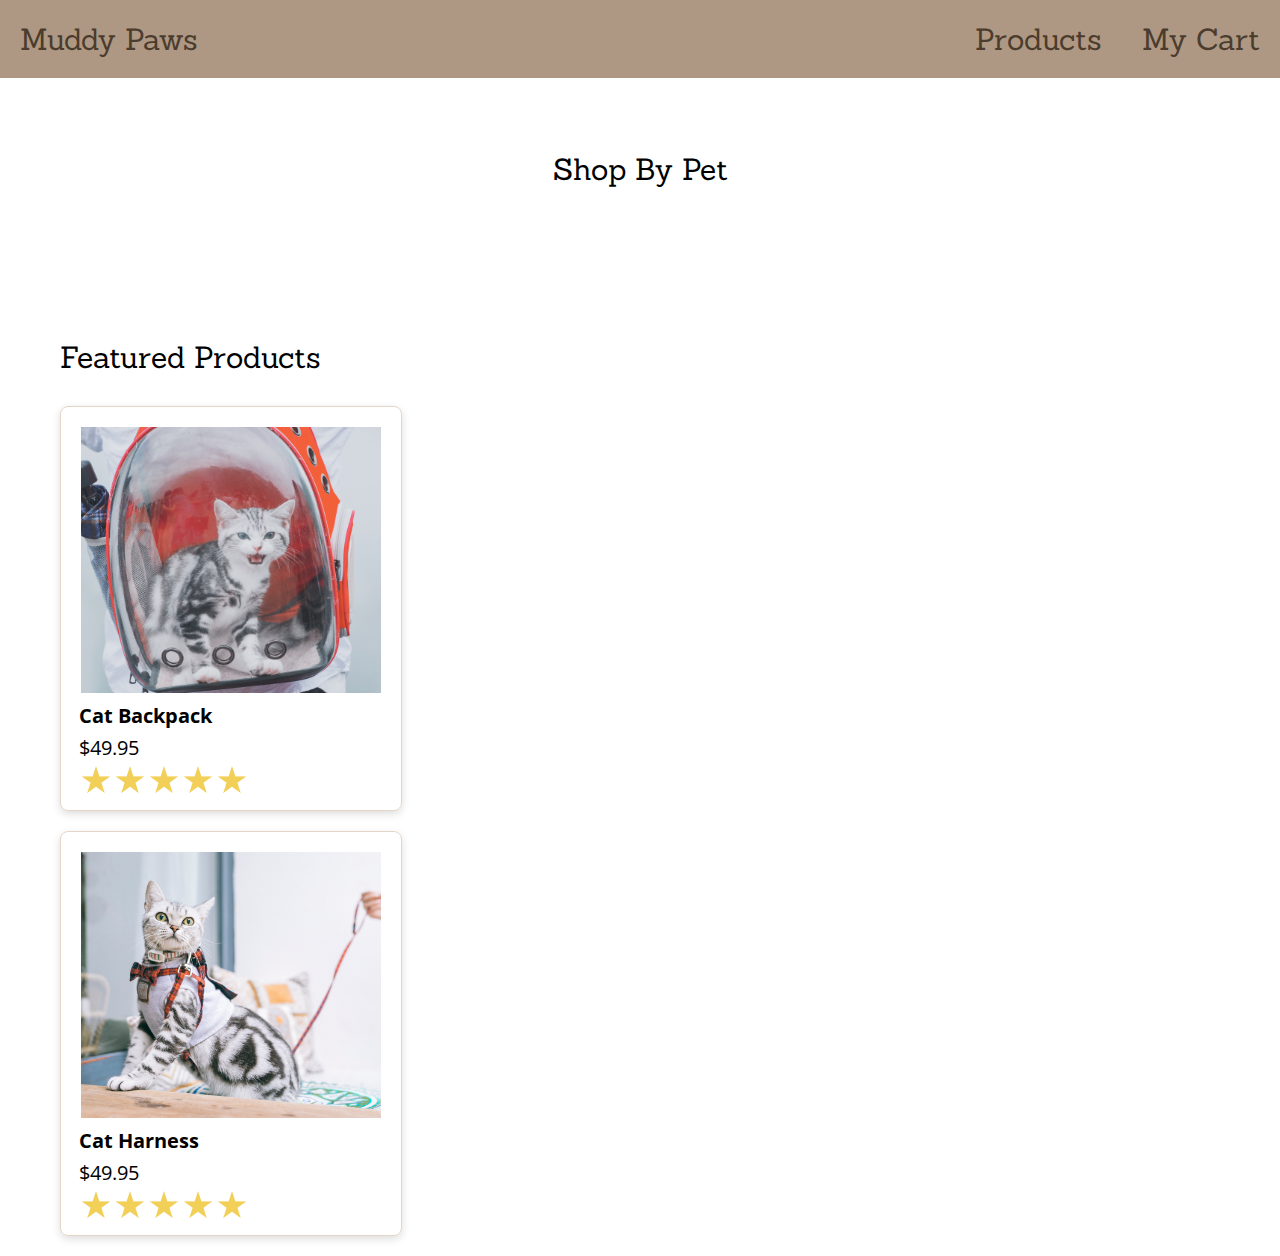
==== productgallery.html @ fd37d26f "updates" ====
<!DOCTYPE html>

<html>
  <head>
    <link rel="stylesheet" type="text/css" href="mainstyle.css">
    <link href="https://fonts.googleapis.com/css?family=Open+Sans|Sanchez&display=swap" rel="stylesheet">
    <title>Muddy Paws Home</title>
  </head>

  <body>
    <ul class="nav">
      <li class="logo"><a href="#home">Muddy Paws</a></li>
      <li class="navitem"><a href="#myCart">My Cart</a></li>
      <li class="navitem"><a href="#products">Products</a></li>
    </ul>

  <div class="shopby">Shop By Pet</div>

  <div class="featured">Featured Products</div>

  <div class="productcard">
    <div class="cardimg">
      <img class="resize" src="images/catbackpack.jpg" alt="Cat in carrier">
    </div>
    <div class="cardtext">
      Cat Backpack
    </div>
    <div class="cardprice">
      $49.95
    </div>
    <img class="cardrating" src="images/starrating.png">
  </div>

  <div class="productcard">
    <div class="cardimg">
      <img class="resize" src="images/catharness.jpg" alt="Cat in carrier">
    </div>
    <div class="cardtext">
      Cat Harness
    </div>
    <div class="cardprice">
      $49.95
    </div>
    <img class="cardrating" src="images/starrating.png">
  </div>
---- mainstyle.css ----
/** {
   border: 1px solid red !important;
}*/

* {
  margin: 0;
  padding: 0;
}

.nav {
  list-style-type: none;
  margin: 0;
  padding: 20;
  position: fixed;
  display: inline;
  font-family: 'Sanchez', serif;
  font-size: 30px;
  background-color: #AE9883;
  width: 100%;
  top: 0;
  z-index: 5;
}

.logo {
  float: left;
  padding: 20px;
  /*width: 100%;*/
}

.navitem {
  float:right;
  padding: 20px;
}

li a {
  text-decoration: none;
  color: #4B3C2E;
}

.buttonlink>a {
  text-decoration: none;
  color: white;
}

.mission {
  font-family: 'Open Sans', sans-serif;
  text-align: center;
  font-size: 20px;
  width: 20%;
  margin-top: 350px;
  margin-left: 1150px;
  padding: 20px 10px 23px 10px;
  color: white;
  position: relative;
  z-index: 1;
  border: 2px solid white;
}

.buttonlink a {
  font-family: 'Open Sans', sans-serif;
  text-align: center;
  width: 20%;
  font-size: 20px;
  position: fixed;
  display: block;
  border: 2px solid white;
  margin: 10px 0 0 1150px;
  padding: 15px 10px 15px 10px;
}

.buttonlink>a:hover {
  background-color: rgba(255,255,255,0.2)
}

.header {
  width: 100%;
  z-index: -3;
}

.headerimg {
  width: 100%;
  max-height: 1000px;
  margin-top: -509px;
  overflow: hidden;
}

.featured {
  font-family: 'Sanchez', serif;
  font-size: 30px;
  margin: 150px 0 30px 60px;
}

.shopby {
  font-family: 'Sanchez', serif;
  font-size: 30px;
  margin: 150px 0 0 0;
  text-align: center;
}

.productcard {
  width: 340px;
  border: 1px solid #E4D5C7;
  border-radius: 8px;
  margin: 0 20px 20px 60px;
  box-shadow: 0 3px 8px #dddddd;
}

.cardimg {
  max-width: 300px;
  overflow: hidden;
  text-indent: -18%;
  margin: 20px 0 0 20px;
}

.resize {
  width: 400px;
  height: auto;
}

.cardtext {
  font-family: 'Open Sans', sans-serif;
  font-weight: 700;
  font-size: 20px;
  margin: 5px 0px 5px 18px;
}

.cardprice {
  font-family: 'Open Sans', sans-serif;
  font-weight: 400;
  font-size: 20px;
  margin: 5px 0px 5px 18px;
}

.cardrating {
  margin: 0 0 10px 20px;
}
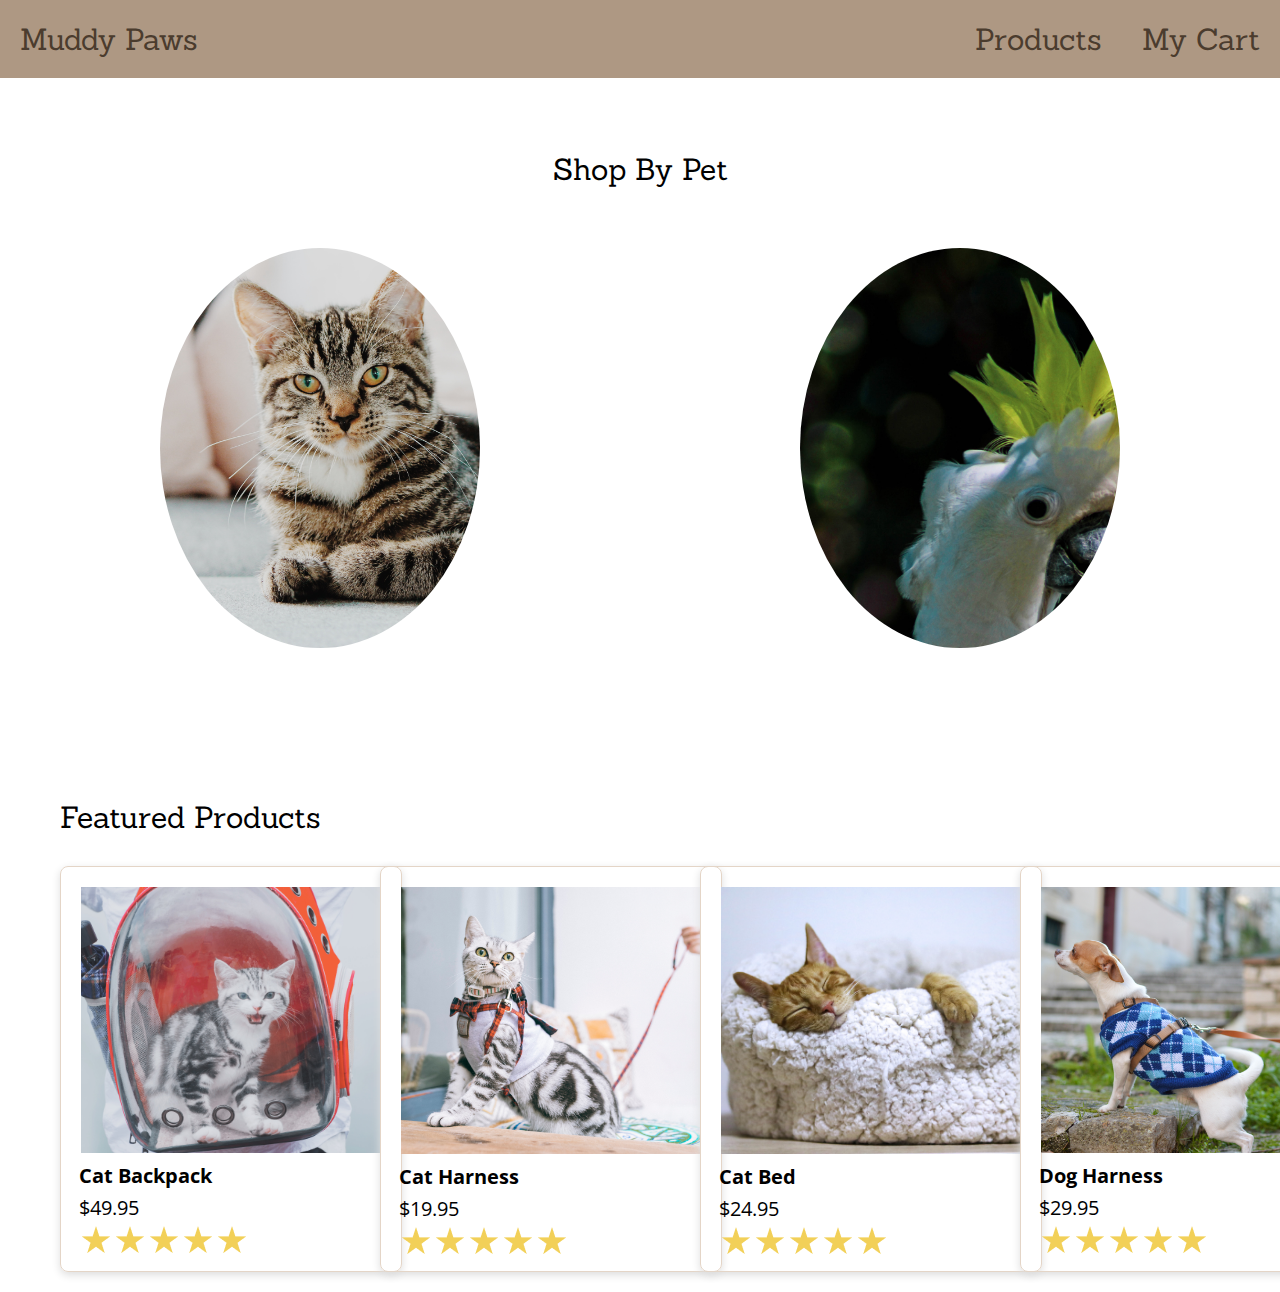
==== commit 930baf55: "finish up" ====
--- a/productgallery.html
+++ b/productgallery.html
@@ -4,42 +4,85 @@
   <head>
     <link rel="stylesheet" type="text/css" href="mainstyle.css">
     <link href="https://fonts.googleapis.com/css?family=Open+Sans|Sanchez&display=swap" rel="stylesheet">
-    <title>Muddy Paws Home</title>
+    <title>Muddy Paws</title>
   </head>
 
   <body>
     <ul class="nav">
-      <li class="logo"><a href="#home">Muddy Paws</a></li>
+      <li class="logo"><a href="index.html">Muddy Paws</a></li>
       <li class="navitem"><a href="#myCart">My Cart</a></li>
-      <li class="navitem"><a href="#products">Products</a></li>
+      <li class="navitem"><a href="productgallery.html">Products</a></li>
     </ul>
 
   <div class="shopby">Shop By Pet</div>
 
+  <div class="shopbygrid">
+    <div class="shoptypea">
+      <img class="shoptypeimg" src="images/catshop.jpg" alt="Cat category">
+    </div>
+
+    <div class="shoptypeb">
+      <img class="shoptypeimg" src="images/dogshop.jpg" alt="Dog category">
+    </div>
+
+    <div class="shoptypec">
+      <img class="shoptypeimg" src="images/birdshop.jpg" alt="Bird category">
+    </div>
+
+  </div>
+
   <div class="featured">Featured Products</div>
 
-  <div class="productcard">
-    <div class="cardimg">
-      <img class="resize" src="images/catbackpack.jpg" alt="Cat in carrier">
-    </div>
-    <div class="cardtext">
-      Cat Backpack
-    </div>
-    <div class="cardprice">
-      $49.95
-    </div>
-    <img class="cardrating" src="images/starrating.png">
+  <div class="grid">
+    <div class="productcard"><a href="details.html" class="detaillink">
+      <div class="cardimg">
+        <img class="resize" src="images/catbackpack.jpg" alt="Cat in carrier">
+      </div>
+      <div class="cardtext">
+        Cat Backpack
+      </div>
+      <div class="cardprice">
+        $49.95
+      </div>
+      <img class="cardrating" src="images/starrating.png">
+    </a></div>
+
+    <div class="productcard"><a href="details.html" class="detaillink">
+      <div class="cardimg">
+        <img class="resize" src="images/catharness.jpg" alt="Cat with harness">
+      </div>
+      <div class="cardtext">
+        Cat Harness
+      </div>
+      <div class="cardprice">
+        $19.95
+      </div>
+      <img class="cardrating" src="images/starrating.png">
+    </a></div>
+
+    <div class="productcard"><a href="details.html" class="detaillink">
+      <div class="cardimg">
+        <img class="resize" src="images/catbed.jpg" alt="Cat on bed">
+      </div>
+      <div class="cardtext">
+        Cat Bed
+      </div>
+      <div class="cardprice">
+        $24.95
+      </div>
+      <img class="cardrating" src="images/starrating.png">
+    </a></div>
+
+    <div class="productcard"><a href="details.html" class="detaillink">
+      <div class="cardimg">
+        <img class="resize" src="images/dogharness1.jpg" alt="Dog with harness">
+      </div>
+      <div class="cardtext">
+        Dog Harness
+      </div>
+      <div class="cardprice">
+        $29.95
+      </div>
+      <img class="cardrating" src="images/starrating.png">
+    </a></div>
   </div>
-
-  <div class="productcard">
-    <div class="cardimg">
-      <img class="resize" src="images/catharness.jpg" alt="Cat in carrier">
-    </div>
-    <div class="cardtext">
-      Cat Harness
-    </div>
-    <div class="cardprice">
-      $49.95
-    </div>
-    <img class="cardrating" src="images/starrating.png">
-  </div>
--- a/mainstyle.css
+++ b/mainstyle.css
@@ -9,8 +9,6 @@
 
 .nav {
   list-style-type: none;
-  margin: 0;
-  padding: 20;
   position: fixed;
   display: inline;
   font-family: 'Sanchez', serif;
@@ -93,7 +91,7 @@
 .shopby {
   font-family: 'Sanchez', serif;
   font-size: 30px;
-  margin: 150px 0 0 0;
+  margin: 150px 0 60px 0;
   text-align: center;
 }
 
@@ -134,3 +132,82 @@
 .cardrating {
   margin: 0 0 10px 20px;
 }
+
+.grid {
+  height: auto;
+  width: 100%;
+  display: grid;
+  grid-template-columns: 25% 25% 25% 25%;
+}
+
+.shopbygrid {
+  height: auto;
+  width: 100%;
+  display: grid;
+  grid-template-columns: 1fr 2fr 2fr 2fr 1fr;
+}
+
+.shoptypea {
+  max-width: 400px;
+  max-height: 400px;
+  overflow: hidden;
+  border-radius: 50%;
+  text-indent: -10%;
+  grid-column: 2;
+}
+
+.shoptypeb {
+  max-width: 400px;
+  max-height: 400px;
+  overflow: hidden;
+  border-radius: 50%;
+  text-indent: -15%;
+  grid-column: 3;
+}
+
+.shoptypec {
+  max-width: 400px;
+  max-height: 400px;
+  overflow: hidden;
+  border-radius: 50%;
+  text-indent: -30%;
+  grid-column: 4;
+}
+
+.shoptypeimg {
+  width: 600px;
+  height: auto;
+}
+
+.detailgrid {
+  display: grid;
+  height: 650px;
+  width: 80%;
+  margin-left: 60px;
+  grid-template-columns: 800px auto;
+  grid-template-rows: repeat(7, 1fr);
+  grid-column-gap: 70px;
+  grid-row-gap: 30px;
+}
+
+.detaillink {
+  text-decoration: none;
+  color: black;
+}
+
+.resize2 {
+  width: 1000px;
+  height: auto;
+}
+
+.detailpic {
+  max-width: 800px;
+  overflow: hidden;
+  grid-row: 1 / 8;
+}
+
+.detailtext {
+  font-family: 'Sanchez', serif;
+  font-size: 30px;
+  grid-column: 2;
+}
